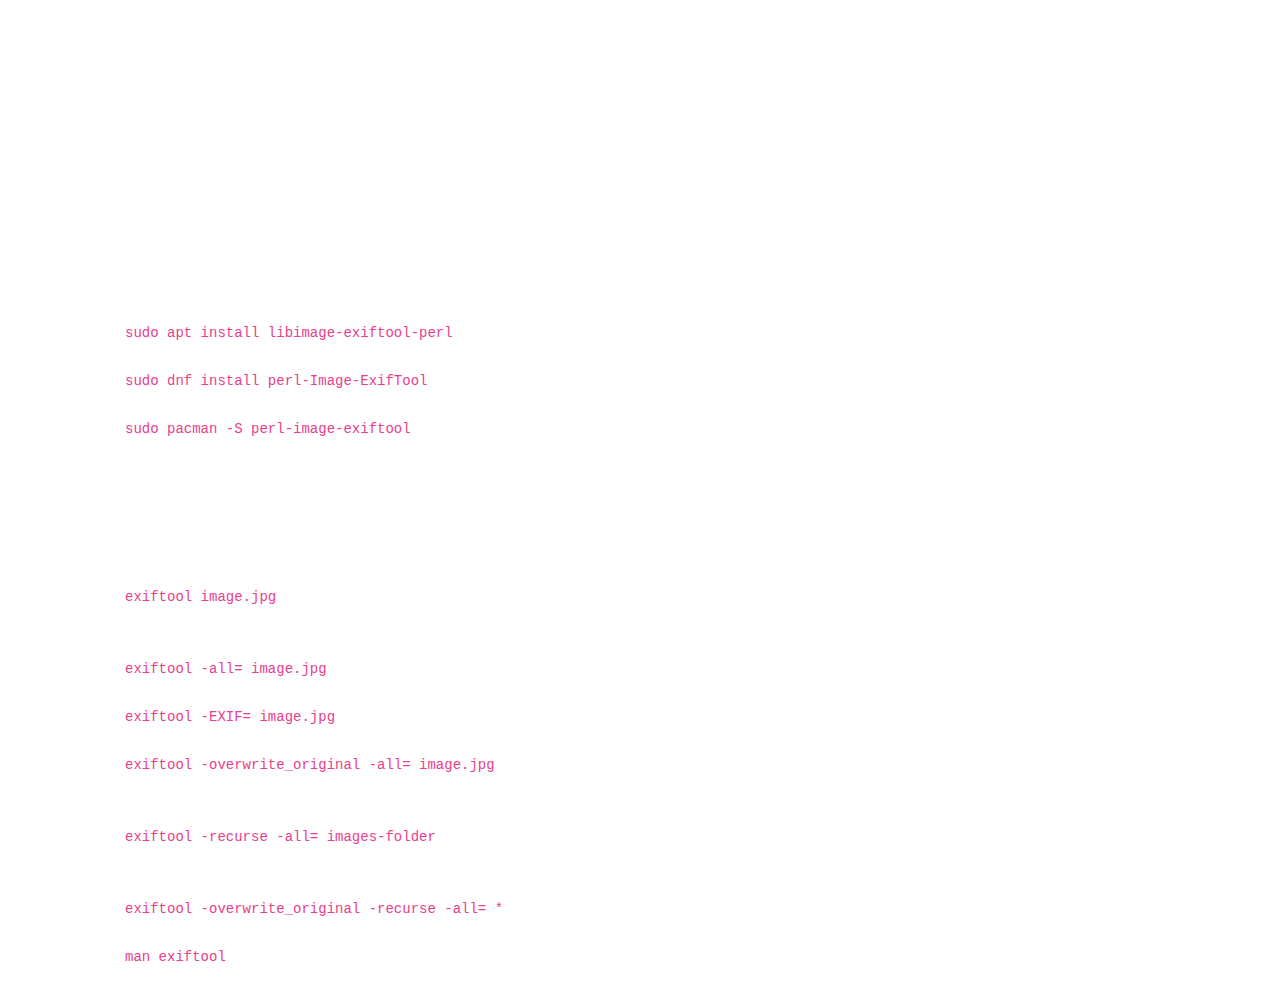
==== ClearMetadata.html @ 531d2508 "update" ====
<!DOCTYPE html>
<html lang="en">

<head>
    <title>How To Clear Metadata From Images</title>
    <meta charset="utf-8">
    <meta name="viewport" content="width=device-width, initial-scale=1">
    <link rel="stylesheet" href="https://maxcdn.bootstrapcdn.com/bootstrap/4.5.2/css/bootstrap.min.css">
    <script src="https://ajax.googleapis.com/ajax/libs/jquery/3.5.1/jquery.min.js"></script>
    <script src="https://cdnjs.cloudflare.com/ajax/libs/popper.js/1.16.0/umd/popper.min.js"></script>
    <script src="https://maxcdn.bootstrapcdn.com/bootstrap/4.5.2/js/bootstrap.min.js"></script>
    <style>
        body {
          
          font-size: 16px;
          color:#fff;
          font-family: sans-serif;
        }    
      </style>
</head>

<body>

    <div class="container">
        <h1>How To Clear Metadata From Images</h1>
        <p>Images that contain Exif metadata may reveal when and where a
            photo was taken and with what device, among other things. While
            this is usually a desirable feature, it can also be a privacy
            concern if the images are going to be shared or published
            online. Exif data also helps inflate file size. In this guide,
            well see how to remove EXIF data from JPG, JPEG, PNG, and other
            image files from the Linux command line. There are quite a few
            tools available that can remove Exif data, but one weve found to
            work very well is ExifTool. This program can strip Exif metadata
            without re-compressing the image, so theres no loss in quality.
            There are a variety of options that can be used with the
            program, such as exporting a new version of the image (without
            the Exif data) or simply re-saving the image in-place. Well show
            you all the most useful commands below.</p>
        <p>Downloading ExifTool</p>

        <p>You can download this program from the ExifTool website or use
            the appropriate command below to install it with your systems
            package manager.</p>

        <ul>
            <li>Ubuntu, Debian, and Linux Mint, Whonix and Tails:</li>
            <code>sudo apt install libimage-exiftool-perl</code>
            <li>Fedora, AlmaLinux, CentOS, and RHEL:</li>
            <code>sudo dnf install perl-Image-ExifTool</code>
            <li>Arch Linux and Manjaro:</li>
            <code>sudo pacman -S perl-image-exiftool</code>
        </ul>

        <p>ExifTool Command Examples</p>

        <p>Once ExifTool has been installed, use some of the example
            commands below in order to remove Exif data. These commands
            assume that youve already changed directories to where your
            images files are saved.</p>

        <ol>
            <li>View all the metadata for an image file by using the
                following command.</li>
            <code>exiftool image.jpg</code>
            <li>Use the -all option to remove all metadata from a file. This
                command will save a new copy of your file, with the metadata
                removed. The original file will be renamed, with _original
                appended to the end of it.</li>
            <code>exiftool -all= image.jpg</code>
            <li>Use the -EXIF option to remove Exif data only from a file.</li>
            <code>exiftool -EXIF= image.jpg</code>
            <li>Use the -overwrite_original option to remove all metadata without saving backup files.</li>
            <code>exiftool -overwrite_original -all= image.jpg</code>
            <li>Use the -recurse option to instruct ExifTool to traverse sub-directories. Specify the name of the
                directory and itll clear metadata for every image file found inside.</li>
            <code>exiftool -recurse -all= images-folder</code>
            <li>Use a wildcard and the following options to clear all metadata for all images and those found inside
                subdirectories. If youre wary of using it, omit the -overwrite_original option.</li>
            <code>exiftool -overwrite_original -recurse -all= *</code>
            <li>To see all other options for ExifTool, check out its man page.</li>
            <code>man exiftool</code>
        </ol>
        </ol>

    </div>

</body>

</html>
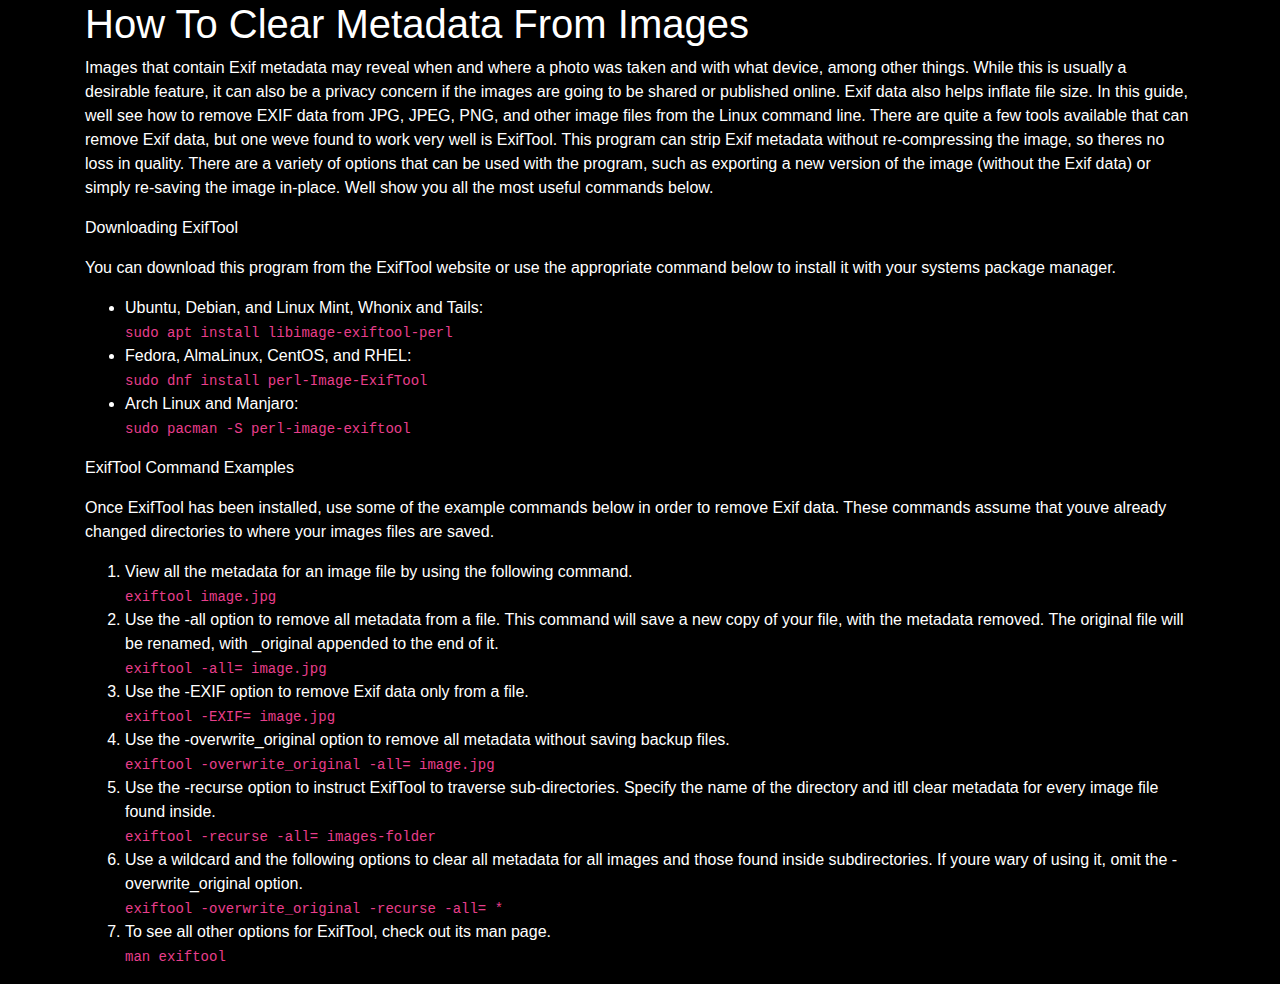
==== commit 59f748eb: "fixed backgroud color" ====
--- a/ClearMetadata.html
+++ b/ClearMetadata.html
@@ -6,17 +6,11 @@
     <meta charset="utf-8">
     <meta name="viewport" content="width=device-width, initial-scale=1">
     <link rel="stylesheet" href="https://maxcdn.bootstrapcdn.com/bootstrap/4.5.2/css/bootstrap.min.css">
+    <link rel="stylesheet" href="style.css">
     <script src="https://ajax.googleapis.com/ajax/libs/jquery/3.5.1/jquery.min.js"></script>
     <script src="https://cdnjs.cloudflare.com/ajax/libs/popper.js/1.16.0/umd/popper.min.js"></script>
     <script src="https://maxcdn.bootstrapcdn.com/bootstrap/4.5.2/js/bootstrap.min.js"></script>
-    <style>
-        body {
-          
-          font-size: 16px;
-          color:#fff;
-          font-family: sans-serif;
-        }    
-      </style>
+   
 </head>
 
 <body>
--- a/style.css
+++ b/style.css
@@ -0,0 +1,8 @@
+body {
+      
+    font-size: 16px;
+    background-color: black;
+    color:#fff;
+    font-family: sans-serif;
+  
+  }    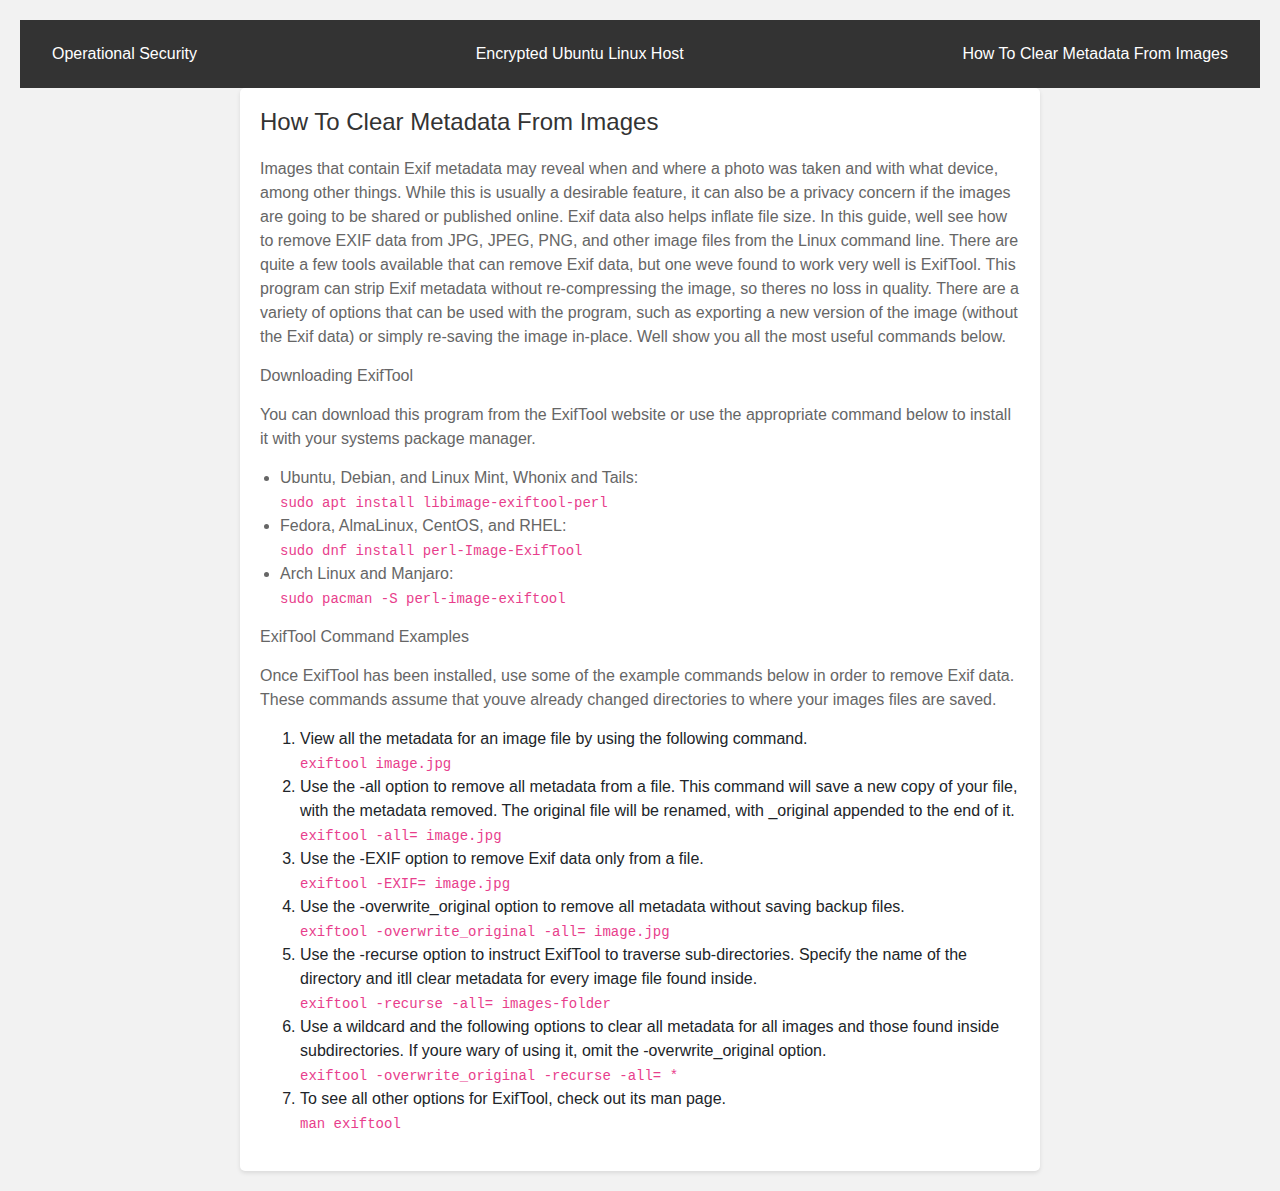
==== commit 6303eed0: "Update ClearMetadata.html" ====
--- a/ClearMetadata.html
+++ b/ClearMetadata.html
@@ -5,18 +5,28 @@
     <title>How To Clear Metadata From Images</title>
     <meta charset="utf-8">
     <meta name="viewport" content="width=device-width, initial-scale=1">
-    <link rel="stylesheet" href="https://maxcdn.bootstrapcdn.com/bootstrap/4.5.2/css/bootstrap.min.css">
-    <link rel="stylesheet" href="style.css">
+ <!-- Bootstrap, css -->
+  <link rel="stylesheet" href="https://maxcdn.bootstrapcdn.com/bootstrap/4.5.2/css/bootstrap.min.css"/>
+  <link rel="stylesheet" href="styles.css" />
+
+  <!-- Frameworks Jquery, popper, bootstrap -->
     <script src="https://ajax.googleapis.com/ajax/libs/jquery/3.5.1/jquery.min.js"></script>
     <script src="https://cdnjs.cloudflare.com/ajax/libs/popper.js/1.16.0/umd/popper.min.js"></script>
     <script src="https://maxcdn.bootstrapcdn.com/bootstrap/4.5.2/js/bootstrap.min.js"></script>
-   
 </head>
 
 <body>
-
-    <div class="container">
+  <!-- Nav Menu --> 
+    <div class="navbar">
+    <a href="Operational_Security.html">Operational Security</a>
+    <a href="UbuntuLinuxHost.html">Encrypted Ubuntu Linux Host</a>
+    <a href="ClearMetadata.html">How To Clear Metadata From Images</a>
+  </div>
+  
+  <div class="container">
+    <div class="page-header">
         <h1>How To Clear Metadata From Images</h1>
+    </div>
         <p>Images that contain Exif metadata may reveal when and where a
             photo was taken and with what device, among other things. While
             this is usually a desirable feature, it can also be a privacy
@@ -81,4 +91,4 @@
 
 </body>
 
-</html>+</html>
--- a/styles.css
+++ b/styles.css
@@ -0,0 +1,72 @@
+body {
+  font-family: Arial, sans-serif;
+  background-color: #f2f2f2;
+  padding: 20px;
+}
+
+.container {
+  max-width: 800px;
+  margin: 0 auto;
+  background-color: #fff;
+  padding: 20px;
+  border-radius: 5px;
+  box-shadow: 0 2px 4px rgba(0, 0, 0, 0.1);
+}
+
+h1 {
+  font-size: 24px;
+  color: #333;
+  margin-bottom: 20px;
+}
+
+h2 {
+  font-size: 20px;
+  color: #333;
+  margin-bottom: 15px;
+}
+
+h3 {
+  font-size: 18px;
+  color: #333;
+  margin-bottom: 10px;
+}
+
+p {
+  font-size: 16px;
+  color: #666;
+  margin-bottom: 15px;
+}
+
+ul {
+  font-size: 16px;
+  color: #666;
+  margin-bottom: 15px;
+  list-style-type: disc;
+  padding-left: 20px;
+}
+
+.container p:last-child,
+.container ul:last-child {
+  margin-bottom: 0;
+}
+   /* CSS for the navigation bar */
+    .navbar {
+      background-color: #333;
+      overflow: hidden;
+    }
+
+    .navbar a {
+      float: left;
+      color: #fff;
+      text-align: center;
+      padding: 14px 16px;
+      text-decoration: none;
+    }
+
+    .navbar a:hover {
+      background-color: #555;
+    }
+
+    .navbar a.active {
+      background-color: #4CAF50;
+    }
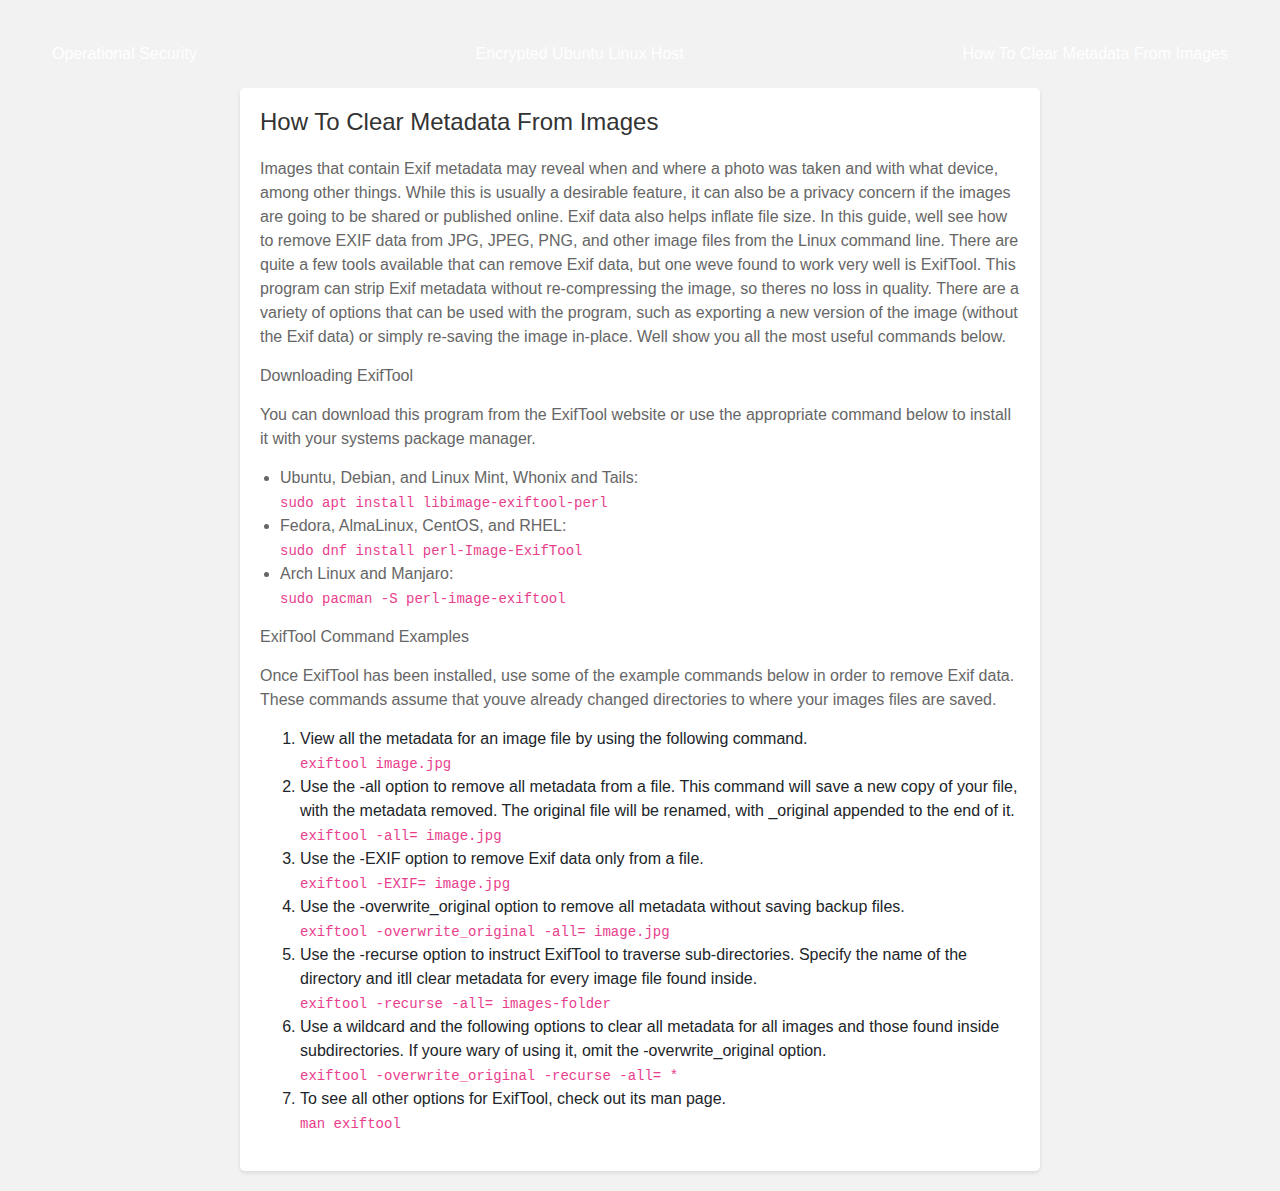
==== commit b8af3b7d: "Update ClearMetadata.html" ====
--- a/ClearMetadata.html
+++ b/ClearMetadata.html
@@ -5,7 +5,11 @@
     <title>How To Clear Metadata From Images</title>
     <meta charset="utf-8">
     <meta name="viewport" content="width=device-width, initial-scale=1">
- <!-- Bootstrap, css -->
+  <meta author="Tripipedia">
+  <meta tags="tripideia opsec darknet tor operational security police">
+    <meta name="description" content="tripipdeia has tutorials for darknet, linux, tor, operational security. Guides and how tos">
+
+<!-- Bootstrap, css -->
   <link rel="stylesheet" href="https://maxcdn.bootstrapcdn.com/bootstrap/4.5.2/css/bootstrap.min.css"/>
   <link rel="stylesheet" href="styles.css" />
 
@@ -14,7 +18,6 @@
     <script src="https://cdnjs.cloudflare.com/ajax/libs/popper.js/1.16.0/umd/popper.min.js"></script>
     <script src="https://maxcdn.bootstrapcdn.com/bootstrap/4.5.2/js/bootstrap.min.js"></script>
 </head>
-
 <body>
   <!-- Nav Menu --> 
     <div class="navbar">
@@ -85,7 +88,6 @@
             <li>To see all other options for ExifTool, check out its man page.</li>
             <code>man exiftool</code>
         </ol>
-        </ol>
 
     </div>
 
--- a/styles.css
+++ b/styles.css
@@ -51,8 +51,8 @@
 }
    /* CSS for the navigation bar */
     .navbar {
-      background-color: #333;
-      overflow: hidden;
+      background-color: #f2f2f2;
+     overflow: hidden;
     }
 
     .navbar a {
